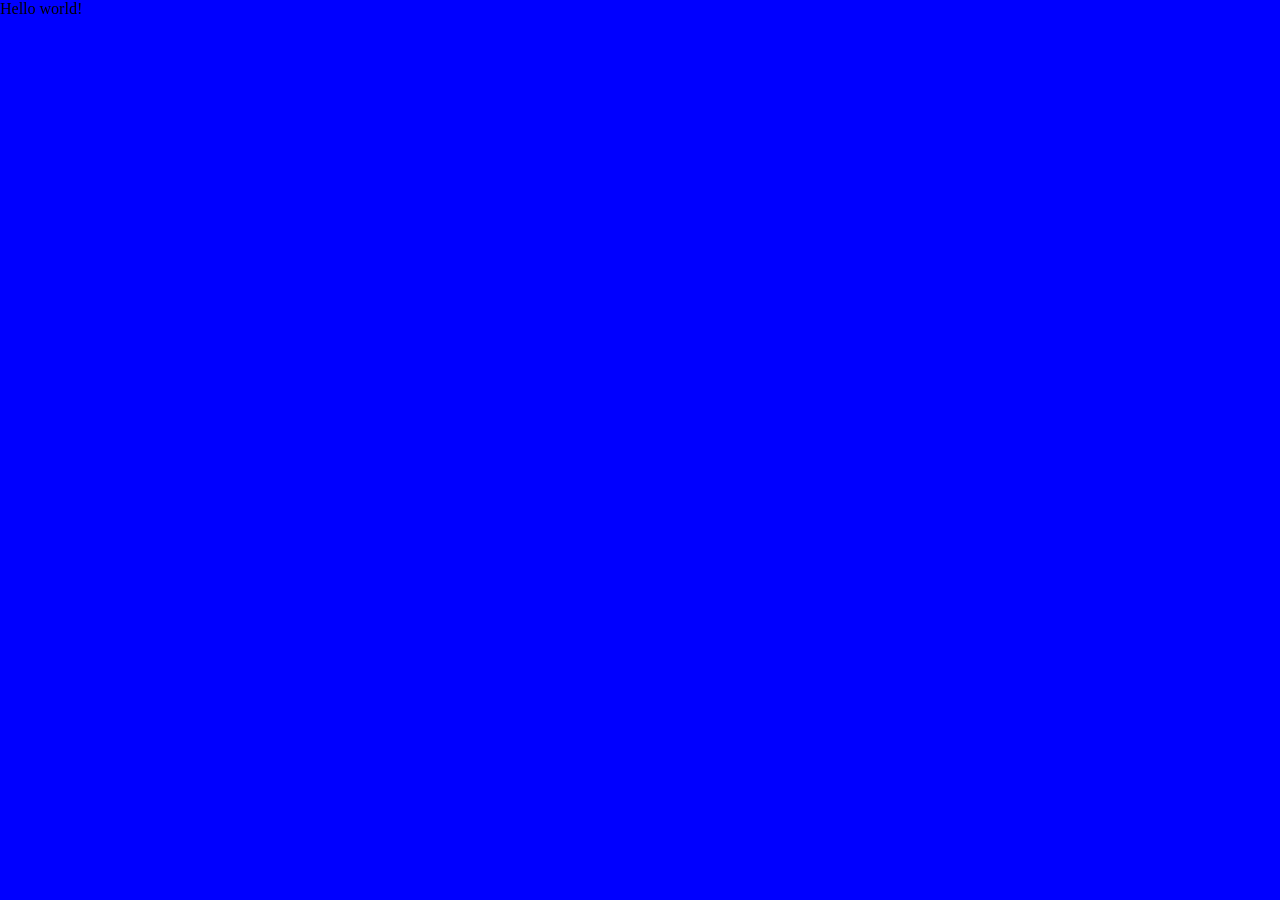
==== css-44min/exercicios/index.html @ ce5911e1 "cria diretorio para curso de CSS in 44 minutes" ====
<!DOCTYPE html>
<html lang="en">
<head>
    <meta charset="UTF-8">
    <meta name="viewport" content="width=device-width, initial-scale=1.0">
    <meta http-equiv="X-UA-Compatible" content="ie=edge">
    <title>A Dívida na perspectiva da LRF</title>
    <link rel="stylesheet" type="text/css" href="css/minireset.min.css">
    <link rel="stylesheet" type="text/css" href="css/main.css">
</head>
<body>
    <h1>Hello world!</h1>
</body>
</html>
---- css-44min/exercicios/css/minireset.min.css ----
/*! minireset.css v0.0.3 | MIT License | github.com/jgthms/minireset.css */html,body,p,ol,ul,li,dl,dt,dd,blockquote,figure,fieldset,legend,textarea,pre,iframe,hr,h1,h2,h3,h4,h5,h6{margin:0;padding:0}h1,h2,h3,h4,h5,h6{font-size:100%;font-weight:normal}ul{list-style:none}button,input,select,textarea{margin:0}html{box-sizing:border-box}*,*:before,*:after{box-sizing:inherit}img,embed,iframe,object,audio,video{height:auto;max-width:100%}iframe{border:0}table{border-collapse:collapse;border-spacing:0}td,th{padding:0;text-align:left}
---- css-44min/exercicios/css/main.css ----
html {
    background-color: blue;
}
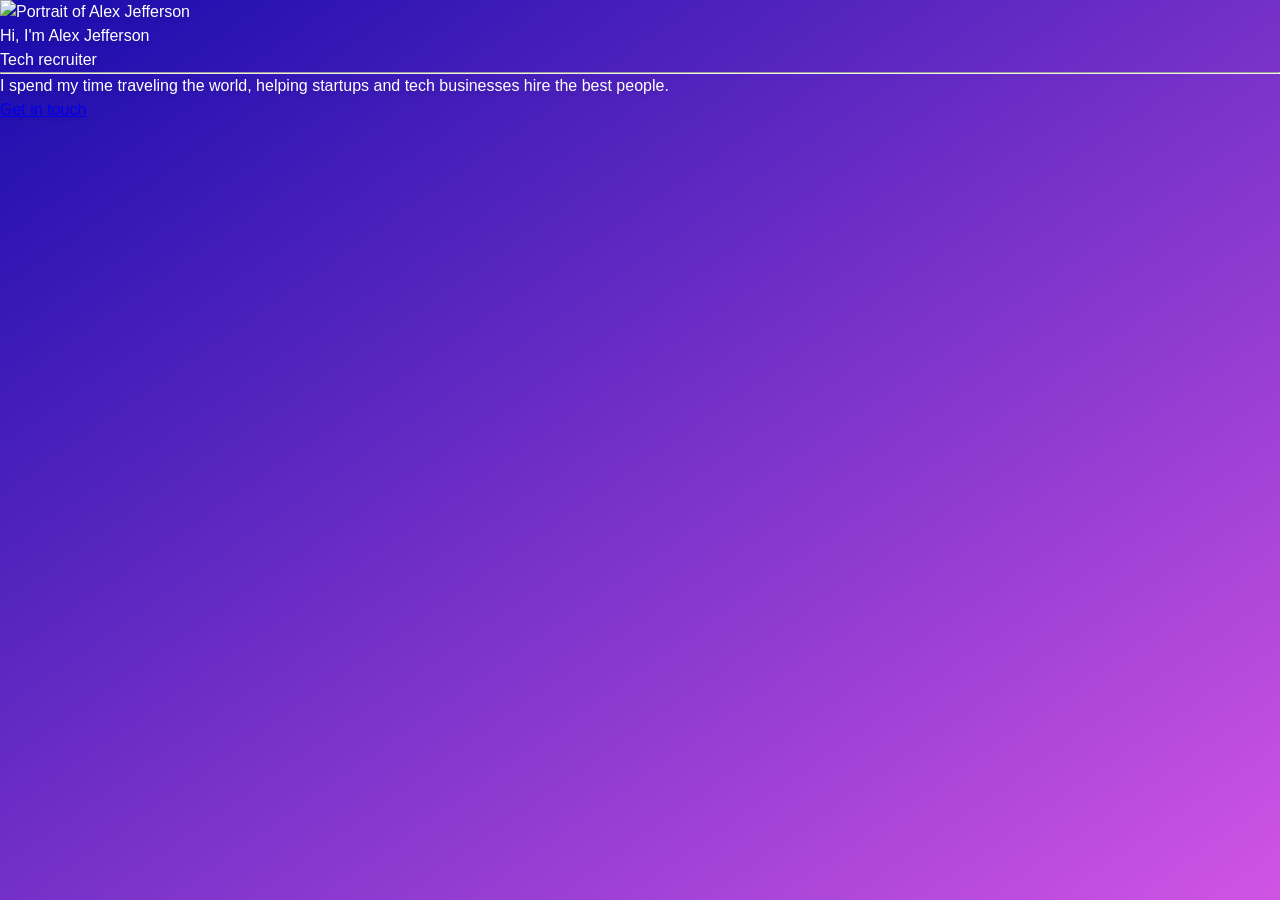
==== commit d559b37f: "atualizado" ====
--- a/css-44min/exercicios/index.html
+++ b/css-44min/exercicios/index.html
@@ -9,6 +9,41 @@
     <link rel="stylesheet" type="text/css" href="css/main.css">
 </head>
 <body>
-    <h1>Hello world!</h1>
+    <div class="wallpaper"></div>
+    <div class="content">
+        <aside class="side">
+            <figure class="picture">
+                <div class="picture-shadow"></div>
+                <img id="pictureImage" class="picture-image" 
+                     src="images/alex.jpg"
+                     srcset="images/alex.jpg 1x,
+                             images/alex@2x.jpg 2x,
+                             images/alex@3x.jpg 3x"
+                     alt="Portrait of Alex Jefferson"
+                     width="320"
+                     height="320">
+            </figure>       
+        </aside>
+
+        <main class="about">
+            <h1 class="name">
+                Hi, I'm Alex Jefferson
+            </h1>
+            <p class="job">
+                Tech recruiter
+            </p>
+            <hr class="hr">
+            <div class="description">
+                <p>
+                    I spend my time traveling the world, helping startups and tech businesses hire the best people.
+                </p>
+            </div>
+            <div class="contact">
+                <a class="button" href="mailto:youremail@example.com">
+                    Get in touch
+                </a>
+            </div>
+        </main>
+    </div>
 </body>
 </html>
--- a/css-44min/exercicios/css/main.css
+++ b/css-44min/exercicios/css/main.css
@@ -1,3 +1,14 @@
 html {
-    background-color: blue;
-}+    background-color: #5f45bb;
+    background-image: linear-gradient(to bottom right, #180cac, #d054e4);
+    color: #fff;
+    font-family: "Quicksand", sans-serif;
+    font-size: 16px;
+    -moz-osx-font-smoothing: grayscale;
+    -webkit-font-smoothing: antialiased;
+    line-height: 1.5;
+    min-height: 100vh;
+    min-width: 300px;
+    overflow-x: hidden;
+    text-shadow: 0 3px 5px rgba(0, 0, 0, 0.1);
+}
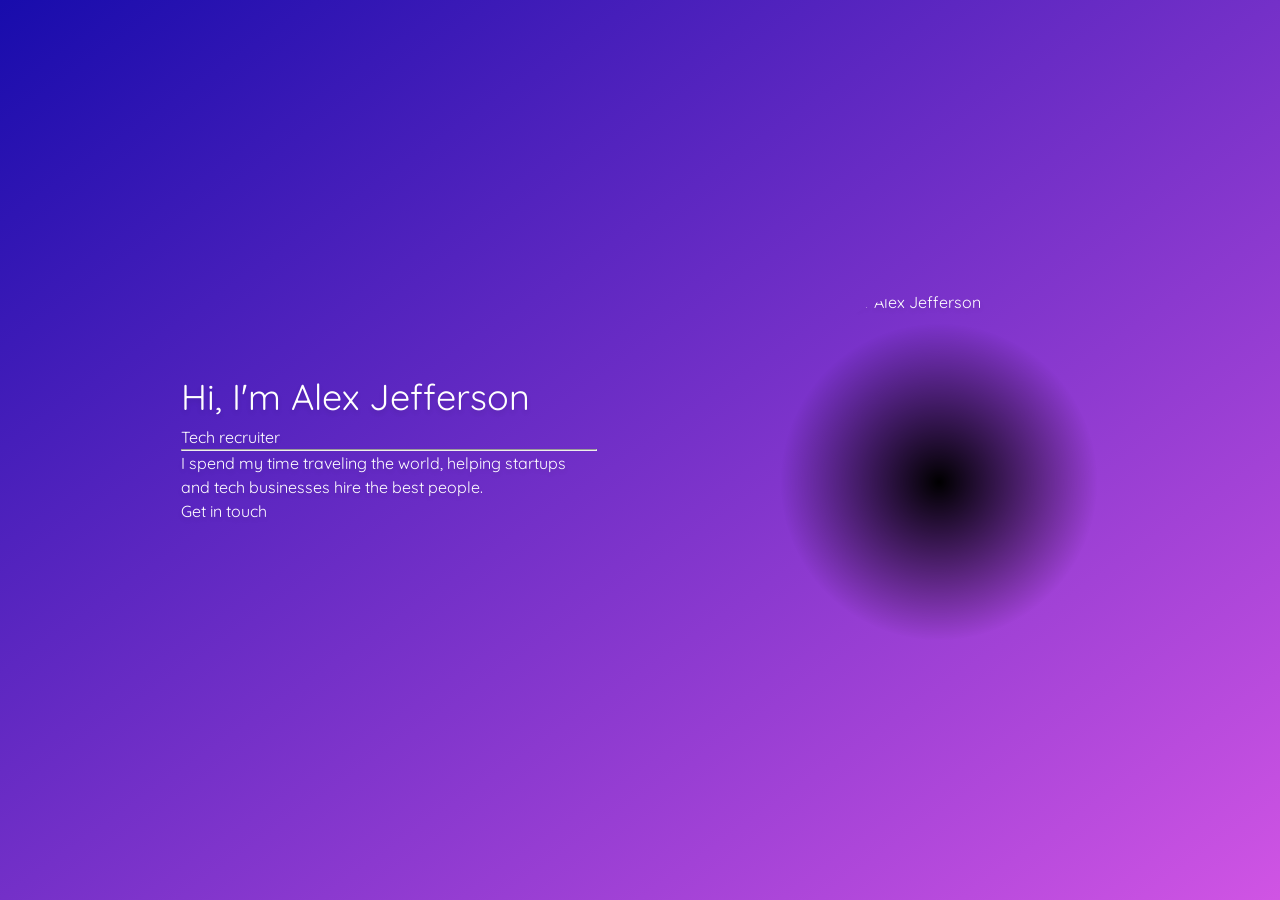
==== commit 0a2586e9: "updates..." ====
--- a/css-44min/exercicios/index.html
+++ b/css-44min/exercicios/index.html
@@ -5,6 +5,7 @@
     <meta name="viewport" content="width=device-width, initial-scale=1.0">
     <meta http-equiv="X-UA-Compatible" content="ie=edge">
     <title>A Dívida na perspectiva da LRF</title>
+    <link href="https://fonts.googleapis.com/css?family=Montserrat|Quicksand" rel="stylesheet">
     <link rel="stylesheet" type="text/css" href="css/minireset.min.css">
     <link rel="stylesheet" type="text/css" href="css/main.css">
 </head>
--- a/css-44min/exercicios/css/main.css
+++ b/css-44min/exercicios/css/main.css
@@ -1,3 +1,5 @@
+/* 1. Base */
+
 html {
     background-color: #5f45bb;
     background-image: linear-gradient(to bottom right, #180cac, #d054e4);
@@ -12,3 +14,107 @@
     overflow-x: hidden;
     text-shadow: 0 3px 5px rgba(0, 0, 0, 0.1);
 }
+
+a {
+    color: currentColor;
+    cursor: pointer;
+    text-decoration: none;
+    }
+
+
+/* 2. Shared */
+
+.wallpaper,
+.picture-shadow,
+.picture-image {
+    display: block;
+    height: 100%;
+    left: 0;
+    top: 0;
+    width: 100%;
+    }
+
+
+/* 3. Specific */
+
+.wallpaper {
+    background-image: url("../images/austria.jpg");
+    background-position: center;
+    background-size: cover;
+    opacity: 0.2;
+    position: fixed;
+    }
+
+
+.content {   /* content is parent of both side and about */
+    display: flex;
+    position: relative;
+    min-height: 100vh;
+    }
+
+.side {
+    max-height: 20rem;
+    max-width: 20rem;
+    }
+
+.about {
+    max-width: 26rem;
+    }
+
+.picture {
+    padding-top: 100%;
+    position: relative;
+    width: 100%;
+    }
+.picture-shadow {
+    border-radius: 290486px;
+    background-image: radial-gradient(#000 0%, rgba(0, 0, 0, 0) 70%);
+    position: absolute;
+    top: 10%;
+    }
+.picture-image {
+    border-radius: 290486px;
+    position: absolute;
+    }
+
+.name {
+    font-size: 2.25rem;
+    line-height: 1.125;
+    margin-bottom: 0.5rem;
+        }
+
+/* 4. Responsiveness */
+
+@media screen and (max-width: 799px) {
+    .content {
+        flex-direction: column;
+        justify-content: center;
+        align-items: center;
+        padding: 5rem 3rem;
+        }   
+    .side {
+        margin-bottom: 3rem;
+        width: 100%;
+        }
+    }
+
+@media screen and (min-width: 800px) {
+    .content {
+        align-items: center;
+        justify-content: space-around;
+        justify-content: space-evenly;
+        padding: 4rem;
+        }
+    .side {
+        flex-grow: 0;
+        flex-shrink: 0;
+        height: 20rem;
+        margin-left: 4rem;
+        order: 2;
+        width: 20rem;
+        }
+    .about {
+        flex-grow: 1;
+        flex-shrink: 1;
+        }
+    }
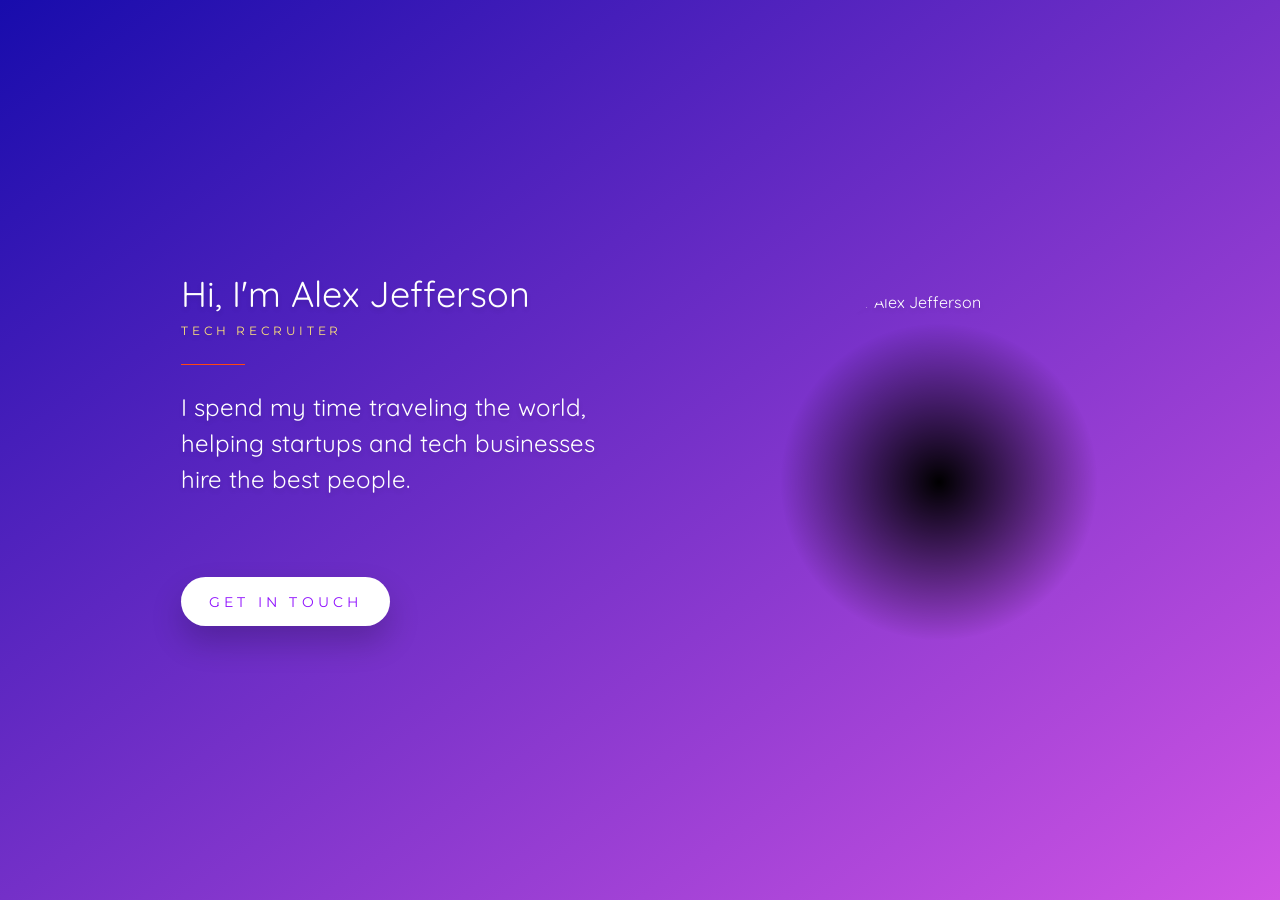
==== commit da2d4898: "seguindo no curso" ====
--- a/css-44min/exercicios/index.html
+++ b/css-44min/exercicios/index.html
@@ -8,6 +8,7 @@
     <link href="https://fonts.googleapis.com/css?family=Montserrat|Quicksand" rel="stylesheet">
     <link rel="stylesheet" type="text/css" href="css/minireset.min.css">
     <link rel="stylesheet" type="text/css" href="css/main.css">
+    <script defer src="https://use.fontawesome.com/releases/v5.0.0/js/all.js"></script>
 </head>
 <body>
     <div class="wallpaper"></div>
@@ -40,6 +41,23 @@
                 </p>
             </div>
             <div class="contact">
+                <ul class="social">
+                    <li>
+                        <a>
+                            <i class="fab fa-twitter"></i>
+                        </a>
+                    </li>
+                    <li>
+                        <a>
+                            <i class="fab fa-github"></i>
+                        </a>
+                    </li>
+                    <li>
+                        <a>
+                            <i class="fab fa-linkedin"></i>
+                        </a>
+                    </li>
+                </ul>
                 <a class="button" href="mailto:youremail@example.com">
                     Get in touch
                 </a>
--- a/css-44min/exercicios/css/main.css
+++ b/css-44min/exercicios/css/main.css
@@ -34,6 +34,18 @@
     width: 100%;
     }
 
+.job,
+.button {
+    font-family: "Montserrat", "Quicksand", sans-serif;
+    letter-spacing: 0.3em;
+    text-transform: uppercase;
+    }
+
+.button,
+.social a {
+    transform-origin: center;
+    transition-duration: 100ms;
+    }
 
 /* 3. Specific */
 
@@ -83,6 +95,91 @@
     margin-bottom: 0.5rem;
         }
 
+.job {
+    color: #ffe479;
+    font-size: 0.75rem;
+    }
+
+.hr {
+    background-color: #ff470f;
+    border: none;
+    content: "";
+    height: 1px;
+    margin-bottom: 1.5rem;
+    margin-top: 1.5rem;
+    transform-origin: center left;
+    width: 4rem;
+    }
+
+.description {
+    font-size: 1.5rem;
+    }
+
+.contact {
+    display: inline-block;
+    margin-top: 1.5rem;
+    vertical-align: top;
+    }
+
+.button {
+    background-color: #fff;
+    border-radius: 290486px;
+    box-shadow: 0 1rem 2rem rgba(0, 0, 0, 0.2);
+    color: #9013fe;
+    display: inline-block;
+    font-size: 0.875rem;
+    line-height: 1;
+    padding: 1.25em 2em;
+    text-shadow: none;
+    transition-property: box-shadow, transform;
+    user-select: none;
+    vertical-align: top;
+    white-space: nowrap;
+    will-change: box-shadow, transform;
+    }
+
+.button:hover {
+    box-shadow: 0 1.5rem 3rem rgba(0, 0, 0, 0.2);
+    transform: scale(1.02) translateY(-4px);
+}
+
+.button:active {
+    box-shadow: 0 0.5rem 1rem rgba(0, 0, 0, 0.3);
+    transform: scale(0.98) translateY(-2px);
+}
+
+.social {
+    display: flex;
+    margin-top: 1.5rem;
+}
+.social li {
+    height: 2rem;
+    margin-right: 0.5rem;
+    text-align: center;
+    width: 2rem;
+}
+
+.social a {
+    align-items: center;
+    display: flex;
+    font-size: 1.5rem;
+    height: 2rem;
+    justify-content: center;
+    opacity: 0.5;
+    transition-property: opacity, transform;
+    width: 2rem;
+    will-change: opacity, transform;
+}
+
+.social a:hover {
+    opacity: 1;
+    transform: scale(1.25);
+}
+
+.social a:active {
+    opacity: 1;
+    transform: scale(1.1);
+}
 /* 4. Responsiveness */
 
 @media screen and (max-width: 799px) {
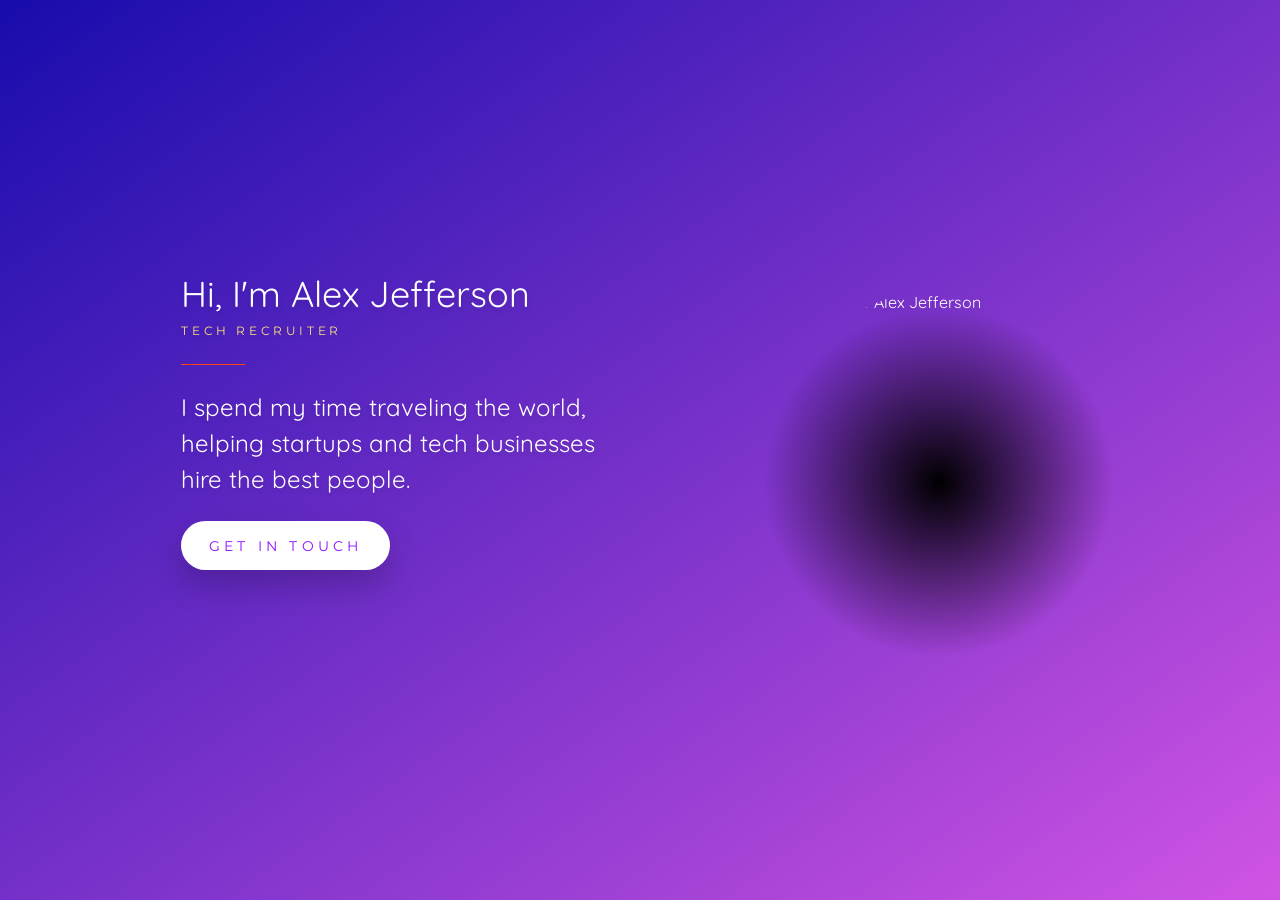
==== commit 6977ff89: "final do curso" ====
--- a/css-44min/exercicios/index.html
+++ b/css-44min/exercicios/index.html
@@ -8,13 +8,15 @@
     <link href="https://fonts.googleapis.com/css?family=Montserrat|Quicksand" rel="stylesheet">
     <link rel="stylesheet" type="text/css" href="css/minireset.min.css">
     <link rel="stylesheet" type="text/css" href="css/main.css">
+    <link rel="stylesheet" type="text/css" href="css/animations.css">
+    <script defer type="text/javascript" src="js/main.js"></script>
     <script defer src="https://use.fontawesome.com/releases/v5.0.0/js/all.js"></script>
 </head>
 <body>
-    <div class="wallpaper"></div>
+    <div id="wallpaper" class="wallpaper" data-image="images/austria.jpg"></div>
     <div class="content">
         <aside class="side">
-            <figure class="picture">
+            <figure id="picture" class="picture">
                 <div class="picture-shadow"></div>
                 <img id="pictureImage" class="picture-image" 
                      src="images/alex.jpg"
@@ -41,26 +43,26 @@
                 </p>
             </div>
             <div class="contact">
-                <ul class="social">
-                    <li>
-                        <a>
-                            <i class="fab fa-twitter"></i>
-                        </a>
-                    </li>
-                    <li>
-                        <a>
-                            <i class="fab fa-github"></i>
-                        </a>
-                    </li>
-                    <li>
-                        <a>
-                            <i class="fab fa-linkedin"></i>
-                        </a>
-                    </li>
-                </ul>
                 <a class="button" href="mailto:youremail@example.com">
                     Get in touch
                 </a>
+                <ul class="social">
+                        <li>
+                            <a>
+                                <i class="fab fa-twitter"></i>
+                            </a>
+                        </li>
+                        <li>
+                            <a>
+                                <i class="fab fa-github"></i>
+                            </a>
+                        </li>
+                        <li>
+                            <a>
+                                <i class="fab fa-linkedin"></i>
+                            </a>
+                        </li>
+                </ul>
             </div>
         </main>
     </div>
--- a/css-44min/exercicios/css/animations.css
+++ b/css-44min/exercicios/css/animations.css
@@ -0,0 +1,173 @@
+/*1 define os keyframes, seus nomes e comportamentos */
+
+@keyframes bounceIn {
+    from {
+        opacity: 0;
+        transform: scale(0.5);
+    }
+
+    to {
+        opacity: 1;
+        transform: scale(1);
+    }
+}
+
+@keyframes fillUp {
+    from {
+        transform: scaleX(0);
+    }
+    to {
+        transform: scaleX(1);
+    }
+}
+
+@keyframes picImage {
+    from {
+        opacity: 0;
+        transform: scale(1.2) translateY(-1rem);
+    }
+    to {
+        opacity: 1;
+        transform: scale(1) translateY(0);
+    }
+}
+
+@keyframes picShadow {
+    from {
+        opacity: 0;
+        transform: scale(1.2) translateY(4rem);
+    }
+    to {
+        opacity: 1;
+        transform: scale(1.1) translateY(0);
+    }
+}
+
+@keyframes slideDown {
+    from {
+        opacity: 0;
+        transform: translateY(-1rem);
+    }
+    to {
+        opacity: 1;
+        transform: translateY(0);
+    }
+}
+    
+@keyframes slideUp {
+    from {
+        opacity: 0;
+        transform: translateY(1rem);
+    }
+    to {
+        opacity: 1;
+        transform: translateY(0);
+    }
+}
+
+@keyframes zoomOut {
+    from {
+        opacity: 0;
+        transform: scale(1.05);
+    }
+    to {
+        opacity: 0.2;
+        transform: scale(1);
+    }
+}
+
+/* 2. define parâmetros básicos da animação: duração, easing function e fill-mode (comportamento do estilo do elemento antes e depois da animação)*/
+
+.wallpaper,
+.picture-shadow,
+.picture-image,
+.name,
+.job,
+.hr,
+.description,
+.contact,
+.social li {
+    animation-duration: 1s;
+    animation-timing-function: cubic-bezier(0, 0.5, 0, 1);
+    animation-fill-mode: both;
+}
+
+.picture-shadow,
+.picture-image {
+    animation-duration: 750ms;
+    animation-timing-function: cubic-bezier(0, 0.5, 0.25, 1.25);
+}
+
+/* 3. associa os elementos que serão animados aos respectivos nomes dos keyframes que foram criados. */
+
+.contact {
+    animation-name: bounceIn;
+}
+
+.wallpaper {
+    animation-name: zoomOut;
+    animation-timing-function: ease-out;
+    }
+.picture-shadow {
+    animation-name: picShadow;
+    }
+.picture-image {
+    animation-name: picImage;
+    }
+.name {
+    animation-name: slideDown;
+    }
+.job {
+    animation-name: slideUp;
+    }
+.hr {
+    animation-name: fillUp;
+    }
+.description {
+    animation-name: slideUp;
+    }
+
+.social li {
+    animation-duration: 500ms;
+    animation-name: slideUp;
+    animation-timing-function: cubic-bezier(0.5, 0, 0.5, 1.5);
+}
+
+
+.name {
+    animation-delay: 100ms;
+    }
+.job {
+    animation-delay: 200ms;
+    }
+.hr {
+    animation-delay: 300ms;
+    }
+.description {
+    animation-delay: 400ms;
+    }
+.picture-image {
+    animation-delay: 500ms;
+    }
+.picture-shadow {
+    animation-delay: 500ms;
+    }
+.contact {
+    animation-delay: 600ms;
+}
+
+.social li:nth-child(1) {
+    animation-delay: 800ms;
+    }
+    .social li:nth-child(2) {
+    animation-delay: 900ms;
+    }
+    .social li:nth-child(3) {
+    animation-delay: 1s;
+    }
+    .social li:nth-child(4) {
+    animation-delay: 1.1s;
+    }
+    .social li:nth-child(5) {
+    animation-delay: 1.2s;
+    }
